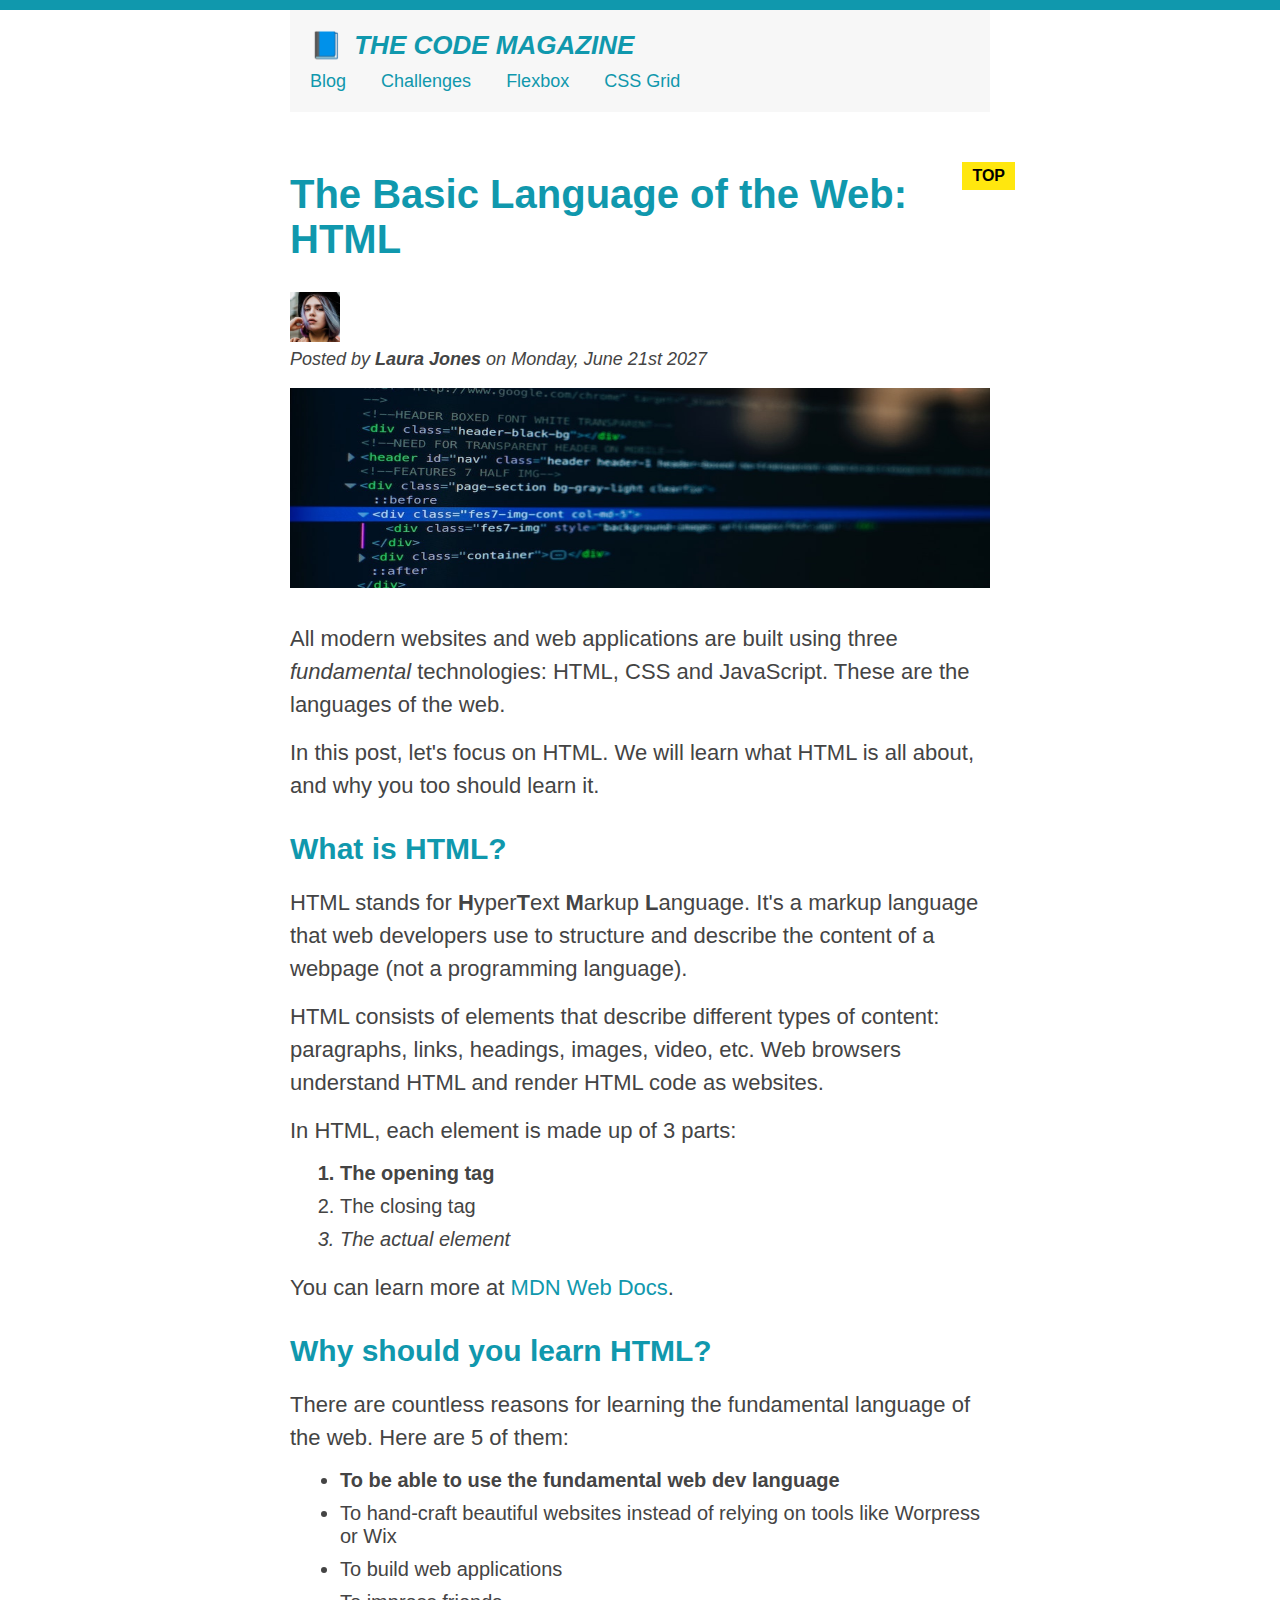
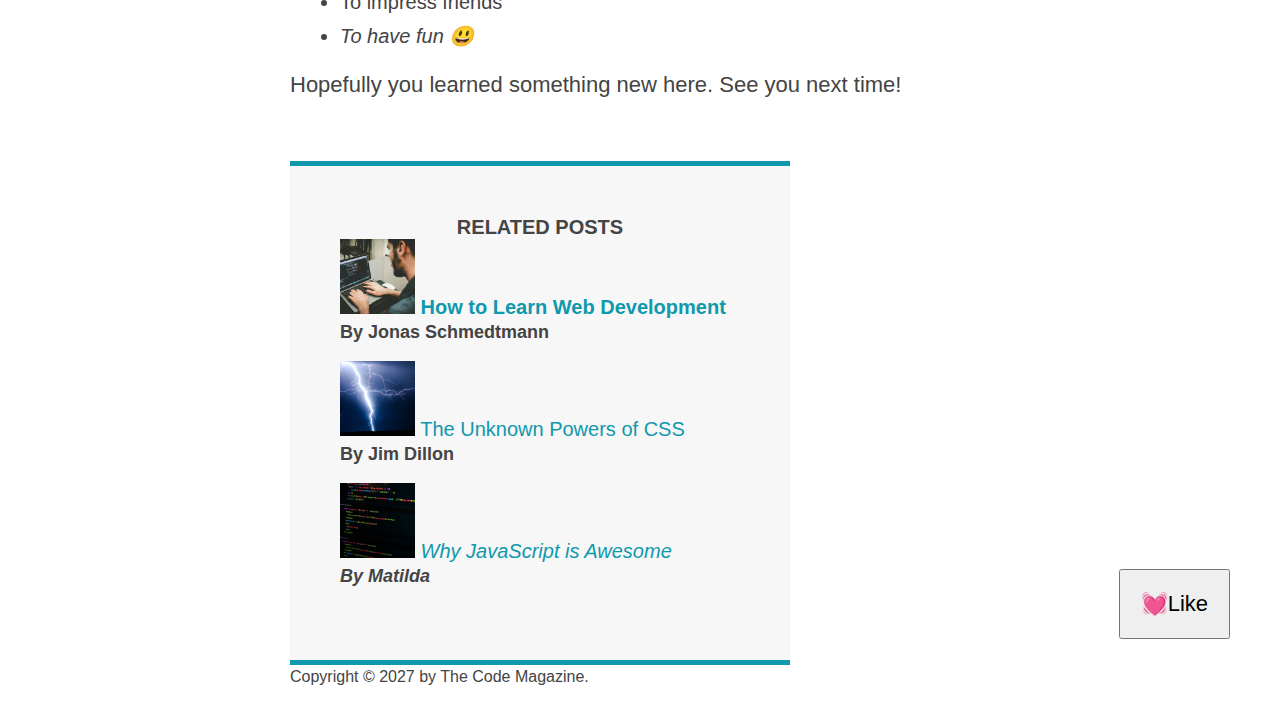
==== index.html @ 0055b102 "initial commit" ====
<!DOCTYPE html>
<html lang="en">
  <head>
    <meta charset="UTF-8" />
    <link rel="stylesheet" href="./style.css" />
    <title>The Basic Language of the Web: HTML</title>
  </head>

  <body>
    <!--
    <h1>The Basic Language of the Web: HTML</h1>
    <h2>The Basic Language of the Web: HTML</h2>
    <h3>The Basic Language of the Web: HTML</h3>
    <h4>The Basic Language of the Web: HTML</h4>
    <h5>The Basic Language of the Web: HTML</h5>
    <h6>The Basic Language of the Web: HTML</h6>
    -->
    <div class="container">
      <header class="main-header">
        <h1>📘 The Code Magazine</h1>

        <nav>
          <a href="blog.html">Blog</a>
          <a href="#">Challenges</a>
          <a href="#">Flexbox</a>
          <a href="#">CSS Grid</a>
        </nav>
      </header>

      <article>
        <header class="post-header">
          <h2>The Basic Language of the Web: HTML</h2>

          <img
            src="img/laura-jones.jpg"
            alt="Headshot of Laura Jones"
            height="50"
            width="50"
          />

          <p id="author">
            Posted by <strong>Laura Jones</strong> on Monday, June 21st 2027
          </p>

          <img
            src="img/post-img.jpg"
            alt="HTML code on a screen"
            width="500"
            height="200"
            class="post-img"
          />
          <button>💓Like</button>
        </header>

        <p>
          All modern websites and web applications are built using three
          <em>fundamental</em>
          technologies: HTML, CSS and JavaScript. These are the languages of the
          web.
        </p>

        <p>
          In this post, let's focus on HTML. We will learn what HTML is all
          about, and why you too should learn it.
        </p>

        <h3>What is HTML?</h3>
        <p>
          HTML stands for <strong>H</strong>yper<strong>T</strong>ext
          <strong>M</strong>arkup <strong>L</strong>anguage. It's a markup
          language that web developers use to structure and describe the content
          of a webpage (not a programming language).
        </p>
        <p>
          HTML consists of elements that describe different types of content:
          paragraphs, links, headings, images, video, etc. Web browsers
          understand HTML and render HTML code as websites.
        </p>
        <p>In HTML, each element is made up of 3 parts:</p>

        <ol>
          <li>The opening tag</li>
          <li>The closing tag</li>
          <li>The actual element</li>
        </ol>

        <p>
          You can learn more at
          <a
            href="https://developer.mozilla.org/en-US/docs/Web/HTML"
            target="_blank"
            >MDN Web Docs</a
          >.
        </p>

        <h3>Why should you learn HTML?</h3>

        <p>
          There are countless reasons for learning the fundamental language of
          the web. Here are 5 of them:
        </p>

        <ul>
          <li>To be able to use the fundamental web dev language</li>
          <li>
            To hand-craft beautiful websites instead of relying on tools like
            Worpress or Wix
          </li>
          <li>To build web applications</li>
          <li>To impress friends</li>
          <li>To have fun 😃</li>
        </ul>

        <p>Hopefully you learned something new here. See you next time!</p>
      </article>

      <aside>
        <h4>Related posts</h4>

        <ul class="related-posts">
          <li>
            <img
              src="img/related-1.jpg"
              alt="Person programming"
              width="75"
              width="75"
            />
            <a href="#">How to Learn Web Development</a>
            <p class="related-author">By Jonas Schmedtmann</p>
          </li>
          <li>
            <img
              src="img/related-2.jpg"
              alt="Lightning"
              width="75"
              heigth="75"
            />
            <a href="#">The Unknown Powers of CSS</a>
            <p class="related-author">By Jim Dillon</p>
          </li>
          <li>
            <img
              src="img/related-3.jpg"
              alt="JavaScript code on a screen"
              width="75"
              height="75"
            />
            <a href="#">Why JavaScript is Awesome</a>
            <p class="related-author">By Matilda</p>
          </li>
        </ul>
      </aside>

      <footer>
        <p id="copyright">Copyright &copy; 2027 by The Code Magazine.</p>
      </footer>
    </div>
  </body>
</html>
---- style.css ----
* {
  margin: 0;
  padding: 0;
}
body {
  color: #444;

  font-family: sans-serif;
  border-top: 10px solid #1098ad;
  position: relative;
}
.container {
  width: 700px;
  margin: 0 auto;
}
nav {
  font-size: 18px;
}
article {
  margin-bottom: 60px;
}
aside {
  background-color: #f7f7f7;
  border-top: 5px solid #1098ad;
  border-bottom: 5px solid #1098ad;
  padding: 50px 0;
  width: 500px;
}
/* SMALLER　ＥＬＥＭＥＮＴＳ */
h1,
h2,
h3 {
  color: #1098ad;
}
h1 {
  font-size: 26px;

  text-transform: uppercase;
  font-style: italic;
}
h2 {
  font-size: 40px;
  margin-bottom: 30px;
  /* background-color: #bfa; */
  position: relative;
}
h3 {
  font-size: 30px;
  margin-bottom: 20px;
  margin-top: 30px;
}
h4 {
  font-size: 20px;

  text-transform: uppercase;
  text-align: center;
}
p {
  font-size: 22px;

  line-height: 1.5;
  margin-bottom: 15px;
}
ul,
ol {
  margin-left: 50px;
  margin-bottom: 20px;
}
li {
  font-size: 20px;
  margin-bottom: 10px;
}
li:last-child {
  margin-bottom: 0;
}
/* footer p {
  font-size: 16px;
} */
#author {
  font-style: italic;
  font-size: 18px;
}
#copyright {
  font-size: 16px;
}
.related-posts {
  list-style: none;
}
.related-author {
  font-size: 18px;
  font-weight: bold;
}
.main-header {
  background-color: #f7f7f7;
  padding: 20px;
  margin-bottom: 60px;
}
.post-header {
  margin-bottom: 30px;
}
.post-img {
  width: 100%;
}

/* 伪类 */
li:first-child {
  font-weight: bold;
}
li:last-child {
  font-style: italic;
}
/* li:nth-child(odd) {
  color: red;
} */
/* li:nth-child(2) {
  color: red;
} */
/* Styling links */
a:link {
  color: #1098ad;
  text-decoration: none;
}
a:visited {
  color: #1098ad;
}
a:hover {
  color: orangered;
  text-decoration: underline wavy orangered;
  cursor: default;
  /* cursor: pointer; */
}
a:active {
  background-color: black;
  font-style: italic;
}
/* 行内块元素 垂直方向不生效 */
nav a:link {
  /* background-color: red;
  margin: 20px;
  padding: 20px;
  display: block; */
  margin-right: 30px;
  margin-top: 10px;
  display: inline-block;
}
nav a:link:last-child {
  margin-right: 0;
}
button {
  font-size: 22px;
  padding: 20px;
  cursor: pointer;
  position: absolute;
  bottom: 50px;
  right: 50px;
}
/* 伪元素 */
h1::first-letter {
  font-style: normal;
  margin-right: 5px;
}
/* 伪元素添加一个小东西哦
 */
/* 伪元素并不是真正存在的html元素  只是为了用来选择一个元素 伪元素也可以用来创建小元素 */
h2::after {
  content: "TOP";
  background-color: #ffe70e;
  color: #000;
  font-size: 16px;
  font-weight: bold;
  display: inline-block;
  padding: 5px 10px;
  position: absolute;
  top: -10px;
  right: -25px;
}

/* h3 + p::first-line {
  color: red;
} */
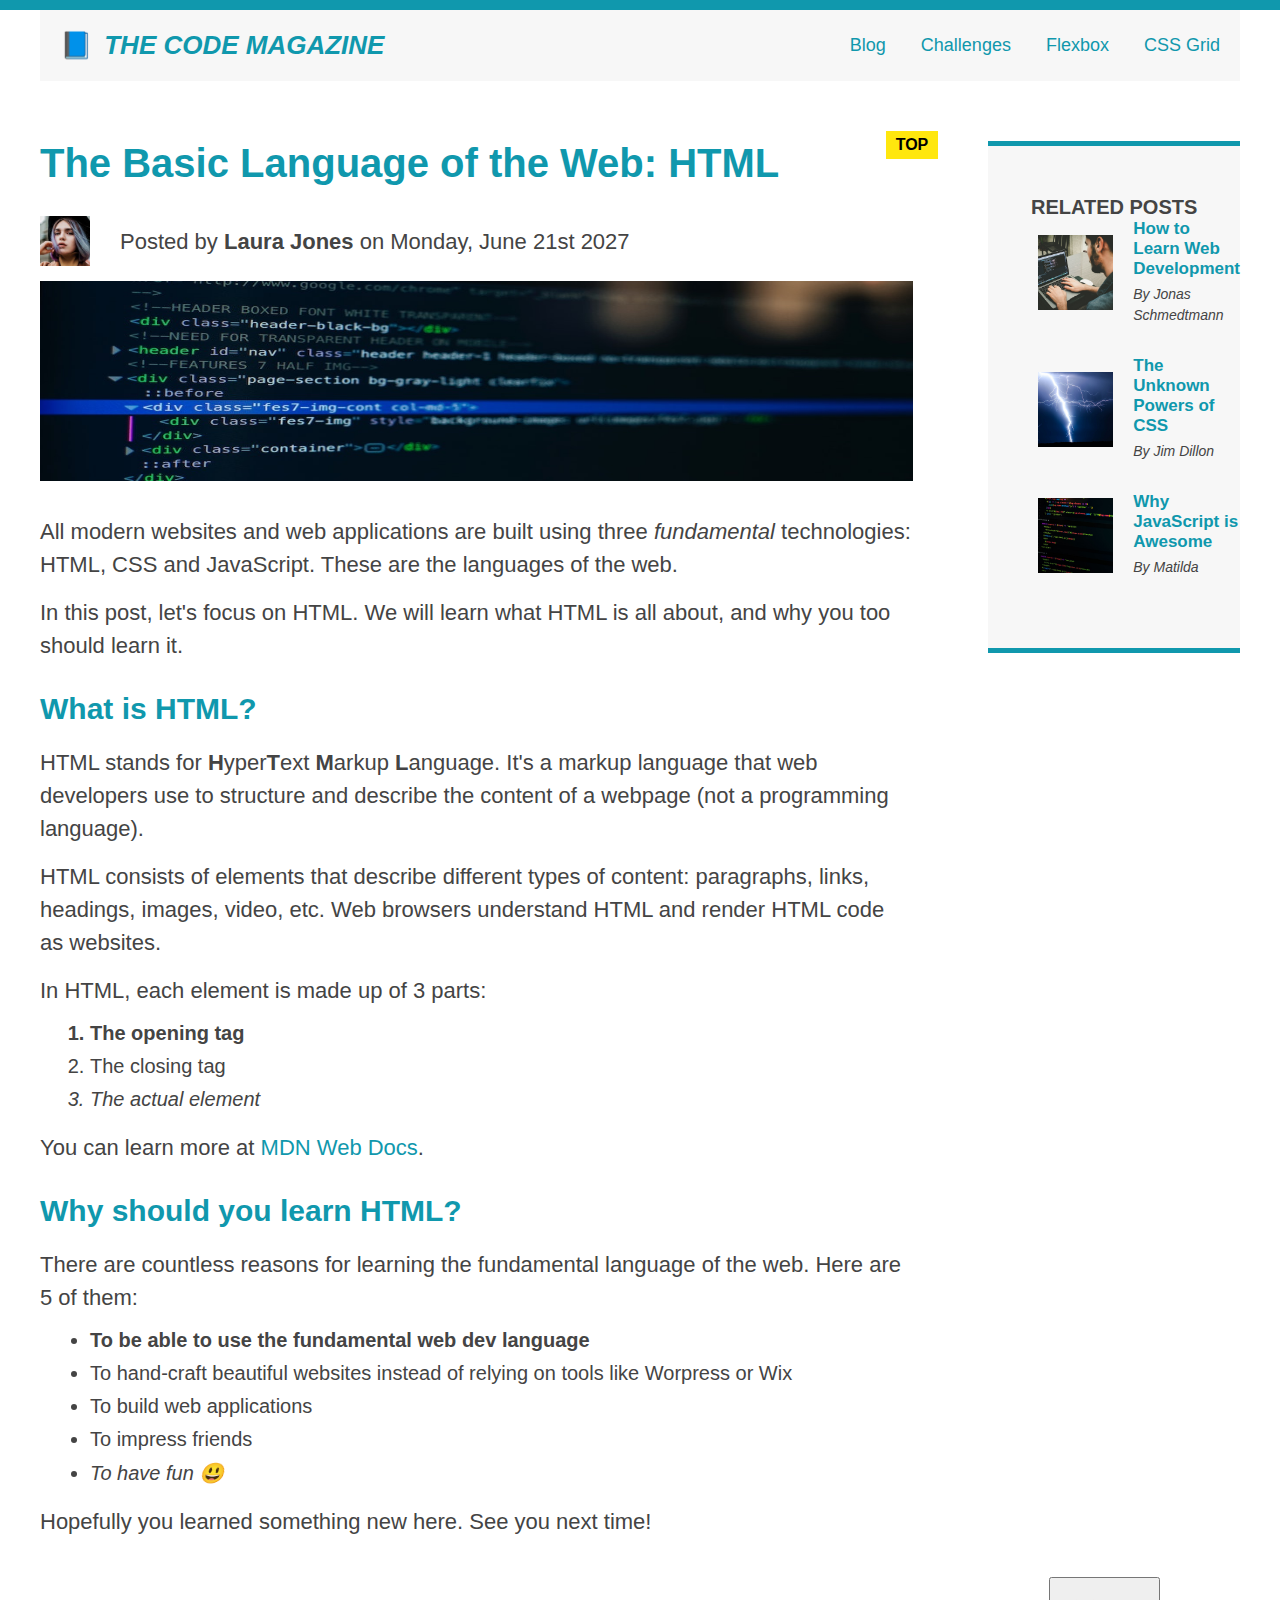
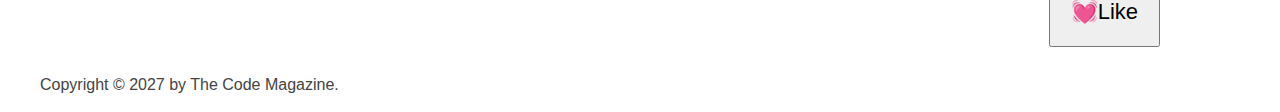
==== commit 3fb59750: "flex" ====
--- a/index.html
+++ b/index.html
@@ -16,141 +16,150 @@
     <h6>The Basic Language of the Web: HTML</h6>
     -->
     <div class="container">
-      <header class="main-header">
+      <header class="main-header clearfix">
         <h1>📘 The Code Magazine</h1>
 
         <nav>
           <a href="blog.html">Blog</a>
           <a href="#">Challenges</a>
-          <a href="#">Flexbox</a>
-          <a href="#">CSS Grid</a>
+          <a href="flexbox.html">Flexbox</a>
+          <a href="css-grid.html">CSS Grid</a>
         </nav>
       </header>
+      <div class="row">
+        <article>
+          <header class="post-header">
+            <h2>The Basic Language of the Web: HTML</h2>
+            <div class="author-box">
+              <img
+                src="img/laura-jones.jpg"
+                alt="Headshot of Laura Jones"
+                height="50"
+                width="50"
+              />
 
-      <article>
-        <header class="post-header">
-          <h2>The Basic Language of the Web: HTML</h2>
+              <p class="author">
+                Posted by <strong>Laura Jones</strong> on Monday, June 21st 2027
+              </p>
+            </div>
 
-          <img
-            src="img/laura-jones.jpg"
-            alt="Headshot of Laura Jones"
-            height="50"
-            width="50"
-          />
+            <img
+              src="img/post-img.jpg"
+              alt="HTML code on a screen"
+              width="500"
+              height="200"
+              class="post-img"
+            />
+            <button>💓Like</button>
+          </header>
 
-          <p id="author">
-            Posted by <strong>Laura Jones</strong> on Monday, June 21st 2027
+          <p>
+            All modern websites and web applications are built using three
+            <em>fundamental</em>
+            technologies: HTML, CSS and JavaScript. These are the languages of
+            the web.
           </p>
 
-          <img
-            src="img/post-img.jpg"
-            alt="HTML code on a screen"
-            width="500"
-            height="200"
-            class="post-img"
-          />
-          <button>💓Like</button>
-        </header>
+          <p>
+            In this post, let's focus on HTML. We will learn what HTML is all
+            about, and why you too should learn it.
+          </p>
 
-        <p>
-          All modern websites and web applications are built using three
-          <em>fundamental</em>
-          technologies: HTML, CSS and JavaScript. These are the languages of the
-          web.
-        </p>
+          <h3>What is HTML?</h3>
+          <p>
+            HTML stands for <strong>H</strong>yper<strong>T</strong>ext
+            <strong>M</strong>arkup <strong>L</strong>anguage. It's a markup
+            language that web developers use to structure and describe the
+            content of a webpage (not a programming language).
+          </p>
+          <p>
+            HTML consists of elements that describe different types of content:
+            paragraphs, links, headings, images, video, etc. Web browsers
+            understand HTML and render HTML code as websites.
+          </p>
+          <p>In HTML, each element is made up of 3 parts:</p>
 
-        <p>
-          In this post, let's focus on HTML. We will learn what HTML is all
-          about, and why you too should learn it.
-        </p>
+          <ol>
+            <li>The opening tag</li>
+            <li>The closing tag</li>
+            <li>The actual element</li>
+          </ol>
 
-        <h3>What is HTML?</h3>
-        <p>
-          HTML stands for <strong>H</strong>yper<strong>T</strong>ext
-          <strong>M</strong>arkup <strong>L</strong>anguage. It's a markup
-          language that web developers use to structure and describe the content
-          of a webpage (not a programming language).
-        </p>
-        <p>
-          HTML consists of elements that describe different types of content:
-          paragraphs, links, headings, images, video, etc. Web browsers
-          understand HTML and render HTML code as websites.
-        </p>
-        <p>In HTML, each element is made up of 3 parts:</p>
+          <p>
+            You can learn more at
+            <a
+              href="https://developer.mozilla.org/en-US/docs/Web/HTML"
+              target="_blank"
+              >MDN Web Docs</a
+            >.
+          </p>
 
-        <ol>
-          <li>The opening tag</li>
-          <li>The closing tag</li>
-          <li>The actual element</li>
-        </ol>
+          <h3>Why should you learn HTML?</h3>
 
-        <p>
-          You can learn more at
-          <a
-            href="https://developer.mozilla.org/en-US/docs/Web/HTML"
-            target="_blank"
-            >MDN Web Docs</a
-          >.
-        </p>
+          <p>
+            There are countless reasons for learning the fundamental language of
+            the web. Here are 5 of them:
+          </p>
 
-        <h3>Why should you learn HTML?</h3>
+          <ul>
+            <li>To be able to use the fundamental web dev language</li>
+            <li>
+              To hand-craft beautiful websites instead of relying on tools like
+              Worpress or Wix
+            </li>
+            <li>To build web applications</li>
+            <li>To impress friends</li>
+            <li>To have fun 😃</li>
+          </ul>
 
-        <p>
-          There are countless reasons for learning the fundamental language of
-          the web. Here are 5 of them:
-        </p>
+          <p>Hopefully you learned something new here. See you next time!</p>
+        </article>
 
-        <ul>
-          <li>To be able to use the fundamental web dev language</li>
-          <li>
-            To hand-craft beautiful websites instead of relying on tools like
-            Worpress or Wix
-          </li>
-          <li>To build web applications</li>
-          <li>To impress friends</li>
-          <li>To have fun 😃</li>
-        </ul>
+        <aside>
+          <h4>Related posts</h4>
 
-        <p>Hopefully you learned something new here. See you next time!</p>
-      </article>
-
-      <aside>
-        <h4>Related posts</h4>
-
-        <ul class="related-posts">
-          <li>
-            <img
-              src="img/related-1.jpg"
-              alt="Person programming"
-              width="75"
-              width="75"
-            />
-            <a href="#">How to Learn Web Development</a>
-            <p class="related-author">By Jonas Schmedtmann</p>
-          </li>
-          <li>
-            <img
-              src="img/related-2.jpg"
-              alt="Lightning"
-              width="75"
-              heigth="75"
-            />
-            <a href="#">The Unknown Powers of CSS</a>
-            <p class="related-author">By Jim Dillon</p>
-          </li>
-          <li>
-            <img
-              src="img/related-3.jpg"
-              alt="JavaScript code on a screen"
-              width="75"
-              height="75"
-            />
-            <a href="#">Why JavaScript is Awesome</a>
-            <p class="related-author">By Matilda</p>
-          </li>
-        </ul>
-      </aside>
-
+          <ul>
+            <li class="related-post">
+              <img
+                src="img/related-1.jpg"
+                alt="Person programming"
+                width="75"
+                width="75"
+              />
+              <div>
+                <a href="#" class="related-link"
+                  >How to Learn Web Development</a
+                >
+                <p class="related-author">By Jonas Schmedtmann</p>
+              </div>
+            </li>
+            <li class="related-post">
+              <img
+                src="img/related-2.jpg"
+                alt="Lightning"
+                width="75"
+                heigth="75"
+              />
+              <div>
+                <a href="#" class="related-link">The Unknown Powers of CSS</a>
+                <p class="related-author">By Jim Dillon</p>
+              </div>
+            </li>
+            <li class="related-post">
+              <img
+                src="img/related-3.jpg"
+                alt="JavaScript code on a screen"
+                width="75"
+                height="75"
+              />
+              <div>
+                <a href="#" class="related-link">Why JavaScript is Awesome</a>
+                <p class="related-author">By Matilda</p>
+              </div>
+            </li>
+          </ul>
+        </aside>
+      </div>
       <footer>
         <p id="copyright">Copyright &copy; 2027 by The Code Magazine.</p>
       </footer>
--- a/style.css
+++ b/style.css
@@ -1,6 +1,7 @@
 * {
   margin: 0;
   padding: 0;
+  box-sizing: border-box;
 }
 body {
   color: #444;
@@ -10,7 +11,7 @@
   position: relative;
 }
 .container {
-  width: 700px;
+  width: 1200px;
   margin: 0 auto;
 }
 nav {
@@ -24,7 +25,7 @@
   border-top: 5px solid #1098ad;
   border-bottom: 5px solid #1098ad;
   padding: 50px 0;
-  width: 500px;
+  /* width: 500px; */
 }
 /* SMALLER　ＥＬＥＭＥＮＴＳ */
 h1,
@@ -140,7 +141,7 @@
   padding: 20px;
   display: block; */
   margin-right: 30px;
-  margin-top: 10px;
+
   display: inline-block;
 }
 nav a:link:last-child {
@@ -152,7 +153,7 @@
   cursor: pointer;
   position: absolute;
   bottom: 50px;
-  right: 50px;
+  right: 120px;
 }
 /* 伪元素 */
 h1::first-letter {
@@ -178,3 +179,63 @@
 /* h3 + p::first-line {
   color: red;
 } */
+
+/* h1 {
+  float: left;
+}
+nav {
+  float: left;
+} */
+/* 清楚浮动带来高度塌陷问题 */
+/* 不用手动创建一个元素 */
+/* .clearfix::after {
+  clear: both;
+  content: "";
+  display: block;
+} */
+.main-header {
+  display: flex;
+  align-items: center;
+  justify-content: space-between;
+}
+.author-box {
+  display: flex;
+  gap: 30px;
+  align-items: center;
+  margin-bottom: 15px;
+}
+.author {
+  margin-bottom: 0;
+}
+.related-post {
+  display: flex;
+  align-items: center;
+  gap: 20px;
+  margin-bottom: 30px;
+}
+.related-link:link {
+  font-size: 17px;
+  font-weight: bold;
+  font-style: normal;
+  display: block;
+  margin-bottom: 5px;
+}
+.related-author {
+  font-size: 14px;
+  font-weight: normal;
+  font-style: italic;
+  margin-bottom: 0;
+}
+.row {
+  display: flex;
+  gap: 75px;
+  margin-bottom: 60px;
+  align-items: flex-start;
+}
+.aside {
+  flex: 0 0 300px;
+}
+.artical {
+  flex: 1;
+  margin-bottom: 0;
+}
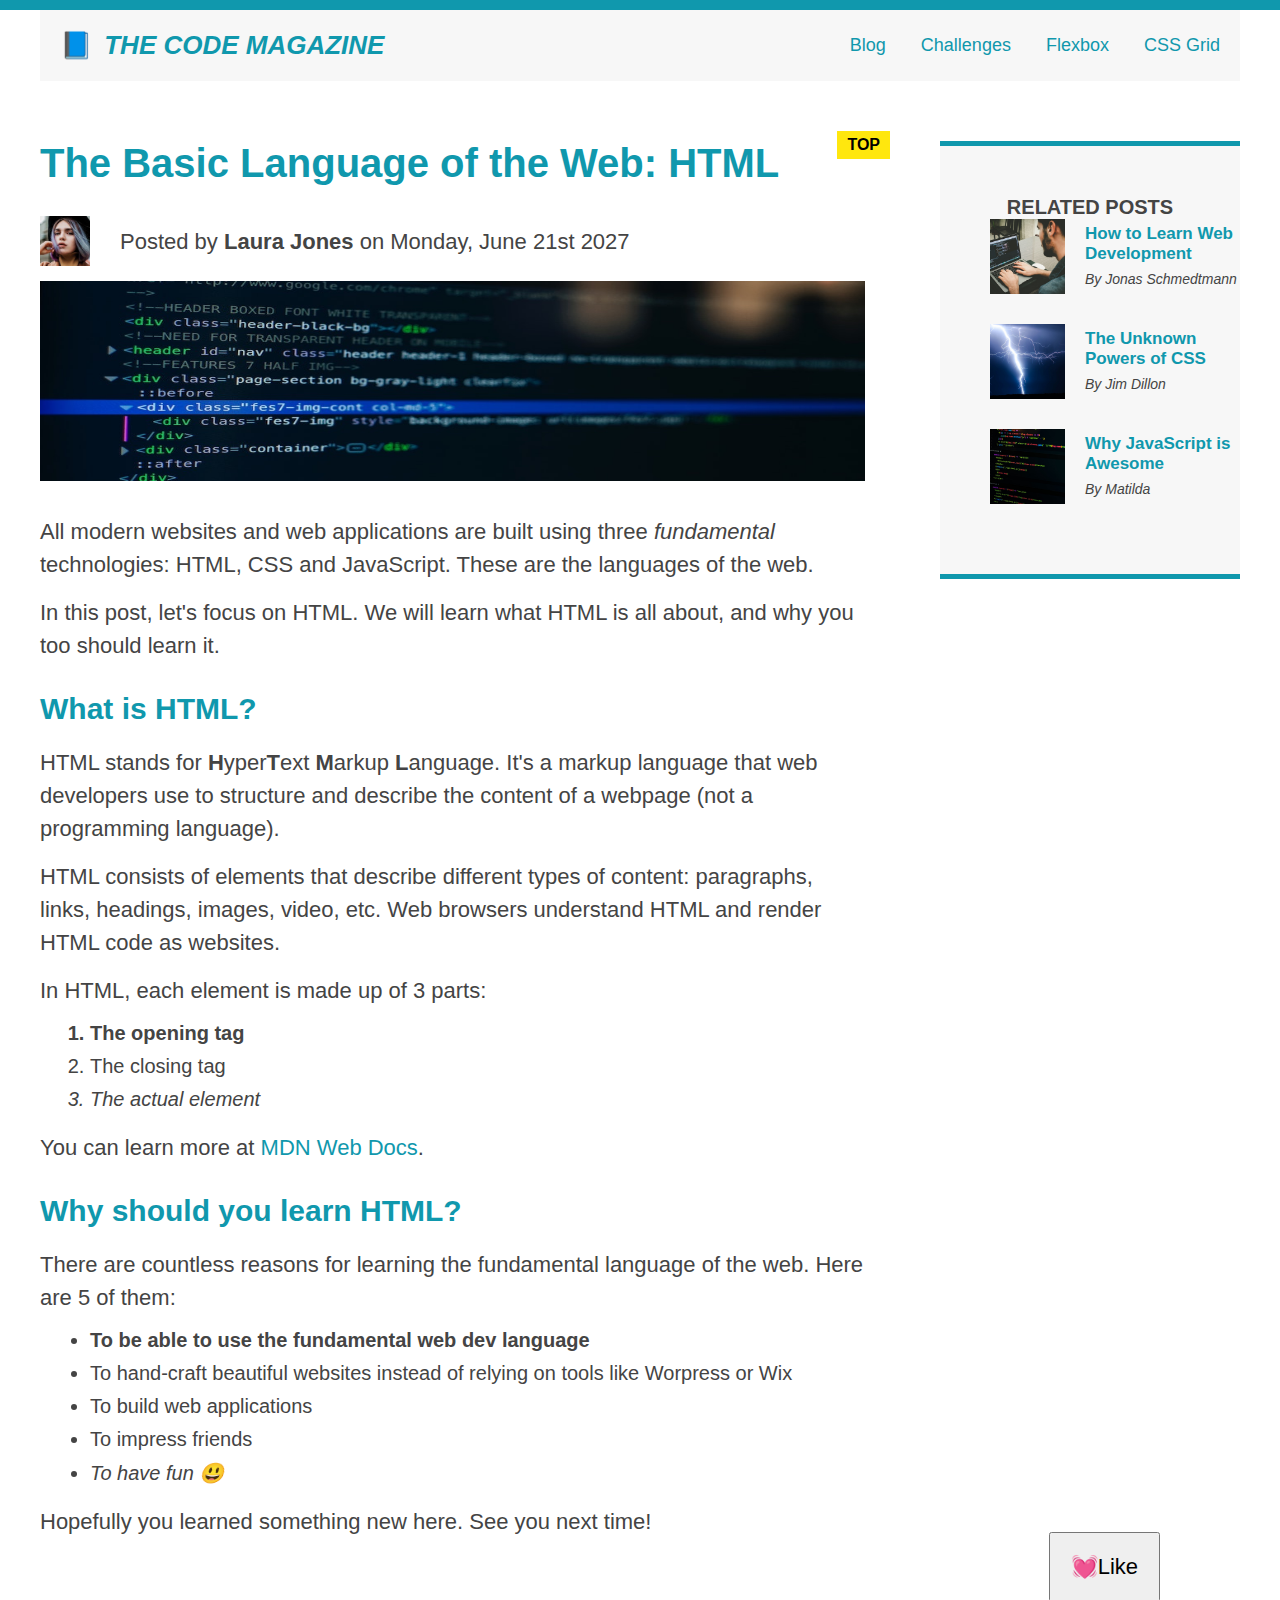
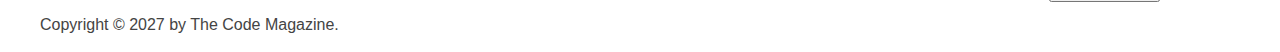
==== commit b912193f: "gird" ====
--- a/index.html
+++ b/index.html
@@ -26,140 +26,140 @@
           <a href="css-grid.html">CSS Grid</a>
         </nav>
       </header>
-      <div class="row">
-        <article>
-          <header class="post-header">
-            <h2>The Basic Language of the Web: HTML</h2>
-            <div class="author-box">
-              <img
-                src="img/laura-jones.jpg"
-                alt="Headshot of Laura Jones"
-                height="50"
-                width="50"
-              />
 
-              <p class="author">
-                Posted by <strong>Laura Jones</strong> on Monday, June 21st 2027
-              </p>
+      <!-- Only Necessary for Flex -->
+      <!-- <div class="row"> -->
+      <article>
+        <header class="post-header">
+          <h2>The Basic Language of the Web: HTML</h2>
+          <div class="author-box">
+            <img
+              src="img/laura-jones.jpg"
+              alt="Headshot of Laura Jones"
+              height="50"
+              width="50"
+            />
+
+            <p class="author">
+              Posted by <strong>Laura Jones</strong> on Monday, June 21st 2027
+            </p>
+          </div>
+
+          <img
+            src="img/post-img.jpg"
+            alt="HTML code on a screen"
+            width="500"
+            height="200"
+            class="post-img"
+          />
+          <button>💓Like</button>
+        </header>
+
+        <p>
+          All modern websites and web applications are built using three
+          <em>fundamental</em>
+          technologies: HTML, CSS and JavaScript. These are the languages of the
+          web.
+        </p>
+
+        <p>
+          In this post, let's focus on HTML. We will learn what HTML is all
+          about, and why you too should learn it.
+        </p>
+
+        <h3>What is HTML?</h3>
+        <p>
+          HTML stands for <strong>H</strong>yper<strong>T</strong>ext
+          <strong>M</strong>arkup <strong>L</strong>anguage. It's a markup
+          language that web developers use to structure and describe the content
+          of a webpage (not a programming language).
+        </p>
+        <p>
+          HTML consists of elements that describe different types of content:
+          paragraphs, links, headings, images, video, etc. Web browsers
+          understand HTML and render HTML code as websites.
+        </p>
+        <p>In HTML, each element is made up of 3 parts:</p>
+
+        <ol>
+          <li>The opening tag</li>
+          <li>The closing tag</li>
+          <li>The actual element</li>
+        </ol>
+
+        <p>
+          You can learn more at
+          <a
+            href="https://developer.mozilla.org/en-US/docs/Web/HTML"
+            target="_blank"
+            >MDN Web Docs</a
+          >.
+        </p>
+
+        <h3>Why should you learn HTML?</h3>
+
+        <p>
+          There are countless reasons for learning the fundamental language of
+          the web. Here are 5 of them:
+        </p>
+
+        <ul>
+          <li>To be able to use the fundamental web dev language</li>
+          <li>
+            To hand-craft beautiful websites instead of relying on tools like
+            Worpress or Wix
+          </li>
+          <li>To build web applications</li>
+          <li>To impress friends</li>
+          <li>To have fun 😃</li>
+        </ul>
+
+        <p>Hopefully you learned something new here. See you next time!</p>
+      </article>
+
+      <aside>
+        <h4>Related posts</h4>
+
+        <ul>
+          <li class="related-post">
+            <img
+              src="img/related-1.jpg"
+              alt="Person programming"
+              width="75"
+              width="75"
+            />
+            <div>
+              <a href="#" class="related-link">How to Learn Web Development</a>
+              <p class="related-author">By Jonas Schmedtmann</p>
             </div>
-
+          </li>
+          <li class="related-post">
             <img
-              src="img/post-img.jpg"
-              alt="HTML code on a screen"
-              width="500"
-              height="200"
-              class="post-img"
+              src="img/related-2.jpg"
+              alt="Lightning"
+              width="75"
+              heigth="75"
             />
-            <button>💓Like</button>
-          </header>
-
-          <p>
-            All modern websites and web applications are built using three
-            <em>fundamental</em>
-            technologies: HTML, CSS and JavaScript. These are the languages of
-            the web.
-          </p>
-
-          <p>
-            In this post, let's focus on HTML. We will learn what HTML is all
-            about, and why you too should learn it.
-          </p>
-
-          <h3>What is HTML?</h3>
-          <p>
-            HTML stands for <strong>H</strong>yper<strong>T</strong>ext
-            <strong>M</strong>arkup <strong>L</strong>anguage. It's a markup
-            language that web developers use to structure and describe the
-            content of a webpage (not a programming language).
-          </p>
-          <p>
-            HTML consists of elements that describe different types of content:
-            paragraphs, links, headings, images, video, etc. Web browsers
-            understand HTML and render HTML code as websites.
-          </p>
-          <p>In HTML, each element is made up of 3 parts:</p>
-
-          <ol>
-            <li>The opening tag</li>
-            <li>The closing tag</li>
-            <li>The actual element</li>
-          </ol>
-
-          <p>
-            You can learn more at
-            <a
-              href="https://developer.mozilla.org/en-US/docs/Web/HTML"
-              target="_blank"
-              >MDN Web Docs</a
-            >.
-          </p>
-
-          <h3>Why should you learn HTML?</h3>
-
-          <p>
-            There are countless reasons for learning the fundamental language of
-            the web. Here are 5 of them:
-          </p>
-
-          <ul>
-            <li>To be able to use the fundamental web dev language</li>
-            <li>
-              To hand-craft beautiful websites instead of relying on tools like
-              Worpress or Wix
-            </li>
-            <li>To build web applications</li>
-            <li>To impress friends</li>
-            <li>To have fun 😃</li>
-          </ul>
-
-          <p>Hopefully you learned something new here. See you next time!</p>
-        </article>
-
-        <aside>
-          <h4>Related posts</h4>
-
-          <ul>
-            <li class="related-post">
-              <img
-                src="img/related-1.jpg"
-                alt="Person programming"
-                width="75"
-                width="75"
-              />
-              <div>
-                <a href="#" class="related-link"
-                  >How to Learn Web Development</a
-                >
-                <p class="related-author">By Jonas Schmedtmann</p>
-              </div>
-            </li>
-            <li class="related-post">
-              <img
-                src="img/related-2.jpg"
-                alt="Lightning"
-                width="75"
-                heigth="75"
-              />
-              <div>
-                <a href="#" class="related-link">The Unknown Powers of CSS</a>
-                <p class="related-author">By Jim Dillon</p>
-              </div>
-            </li>
-            <li class="related-post">
-              <img
-                src="img/related-3.jpg"
-                alt="JavaScript code on a screen"
-                width="75"
-                height="75"
-              />
-              <div>
-                <a href="#" class="related-link">Why JavaScript is Awesome</a>
-                <p class="related-author">By Matilda</p>
-              </div>
-            </li>
-          </ul>
-        </aside>
-      </div>
+            <div>
+              <a href="#" class="related-link">The Unknown Powers of CSS</a>
+              <p class="related-author">By Jim Dillon</p>
+            </div>
+          </li>
+          <li class="related-post">
+            <img
+              src="img/related-3.jpg"
+              alt="JavaScript code on a screen"
+              width="75"
+              height="75"
+            />
+            <div>
+              <a href="#" class="related-link">Why JavaScript is Awesome</a>
+              <p class="related-author">By Matilda</p>
+            </div>
+          </li>
+        </ul>
+      </aside>
+      <!-- </div> -->
       <footer>
         <p id="copyright">Copyright &copy; 2027 by The Code Magazine.</p>
       </footer>
--- a/style.css
+++ b/style.css
@@ -17,9 +17,7 @@
 nav {
   font-size: 18px;
 }
-article {
-  margin-bottom: 60px;
-}
+
 aside {
   background-color: #f7f7f7;
   border-top: 5px solid #1098ad;
@@ -94,7 +92,7 @@
 .main-header {
   background-color: #f7f7f7;
   padding: 20px;
-  margin-bottom: 60px;
+  /* margin-bottom: 60px; */
 }
 .post-header {
   margin-bottom: 30px;
@@ -226,7 +224,9 @@
   font-style: italic;
   margin-bottom: 0;
 }
-.row {
+
+/* Flex Box Layout */
+/* .row {
   display: flex;
   gap: 75px;
   margin-bottom: 60px;
@@ -238,4 +238,21 @@
 .artical {
   flex: 1;
   margin-bottom: 0;
-}
+} */
+
+/* CSS GRID　ＬＡＹＯＵＴ */
+.container {
+  display: grid;
+  grid-template-columns: 1fr 300px;
+  align-items: start;
+  column-gap: 75px;
+  row-gap: 60px;
+}
+.main-header {
+  /* grid-column: 1/span 2; */
+  grid-column: 1/-1;
+}
+
+footer {
+  grid-column: 1/-1;
+}
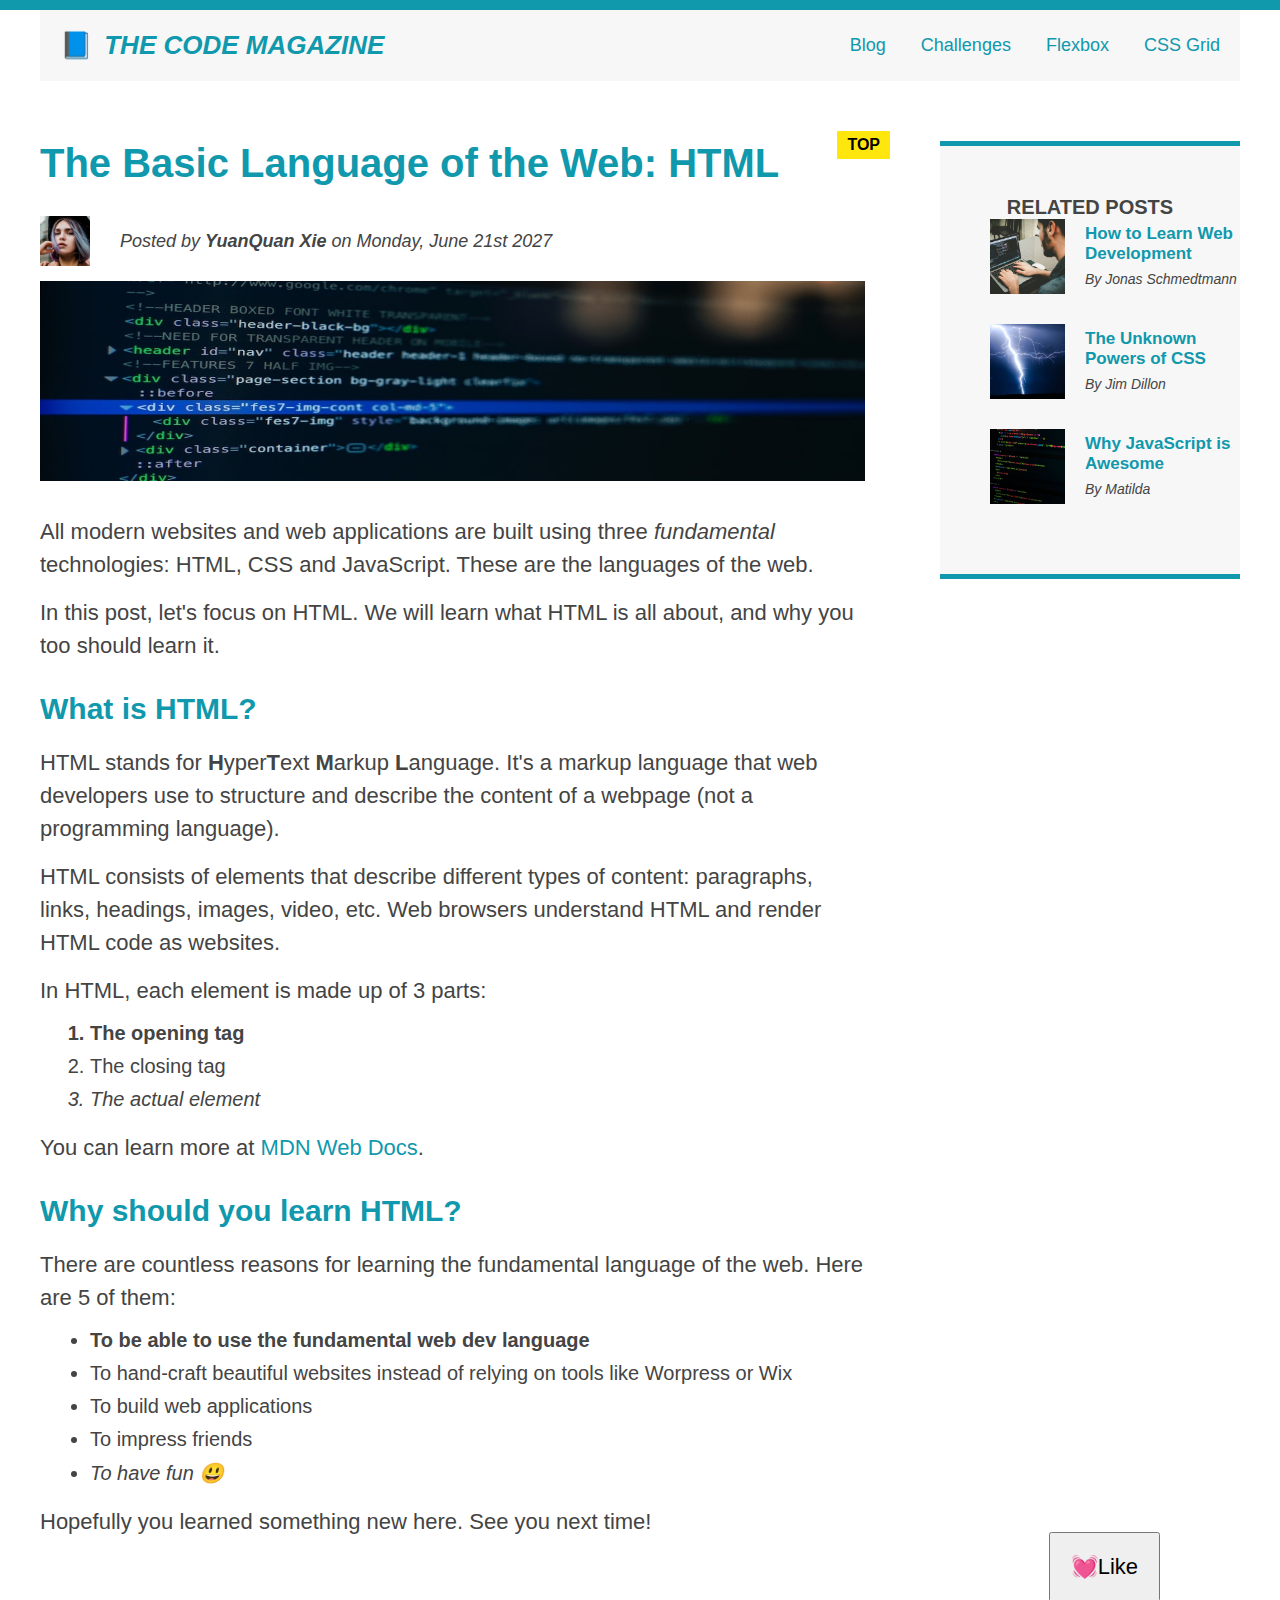
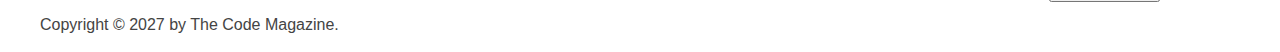
==== commit f0ec5957: "final" ====
--- a/index.html
+++ b/index.html
@@ -41,7 +41,7 @@
             />
 
             <p class="author">
-              Posted by <strong>Laura Jones</strong> on Monday, June 21st 2027
+              Posted by <strong>YuanQuan Xie</strong> on Monday, June 21st 2027
             </p>
           </div>
 
--- a/style.css
+++ b/style.css
@@ -5,7 +5,6 @@
 }
 body {
   color: #444;
-
   font-family: sans-serif;
   border-top: 10px solid #1098ad;
   position: relative;
@@ -14,10 +13,15 @@
   width: 1200px;
   margin: 0 auto;
 }
+
+.main-header {
+  background-color: #f7f7f7;
+  padding: 20px;
+  /* margin-bottom: 60px; */
+}
 nav {
   font-size: 18px;
 }
-
 aside {
   background-color: #f7f7f7;
   border-top: 5px solid #1098ad;
@@ -56,7 +60,6 @@
 }
 p {
   font-size: 22px;
-
   line-height: 1.5;
   margin-bottom: 15px;
 }
@@ -72,16 +75,39 @@
 li:last-child {
   margin-bottom: 0;
 }
+/* 伪类 */
+li:first-child {
+  font-weight: bold;
+}
+li:last-child {
+  font-style: italic;
+}
+/* li:nth-child(odd) {
+  color: red;
+} */
+/* li:nth-child(2) {
+  color: red;
+} */
 /* footer p {
   font-size: 16px;
 } */
-#author {
+
+/* Articla  */
+.author {
   font-style: italic;
   font-size: 18px;
 }
+
 #copyright {
   font-size: 16px;
 }
+
+.post-header {
+  margin-bottom: 30px;
+}
+.post-img {
+  width: 100%;
+}
 .related-posts {
   list-style: none;
 }
@@ -89,31 +115,7 @@
   font-size: 18px;
   font-weight: bold;
 }
-.main-header {
-  background-color: #f7f7f7;
-  padding: 20px;
-  /* margin-bottom: 60px; */
-}
-.post-header {
-  margin-bottom: 30px;
-}
-.post-img {
-  width: 100%;
-}
-
-/* 伪类 */
-li:first-child {
-  font-weight: bold;
-}
-li:last-child {
-  font-style: italic;
-}
-/* li:nth-child(odd) {
-  color: red;
-} */
-/* li:nth-child(2) {
-  color: red;
-} */
+
 /* Styling links */
 a:link {
   color: #1098ad;
@@ -191,6 +193,7 @@
   content: "";
   display: block;
 } */
+/* Flex Layout */
 .main-header {
   display: flex;
   align-items: center;
